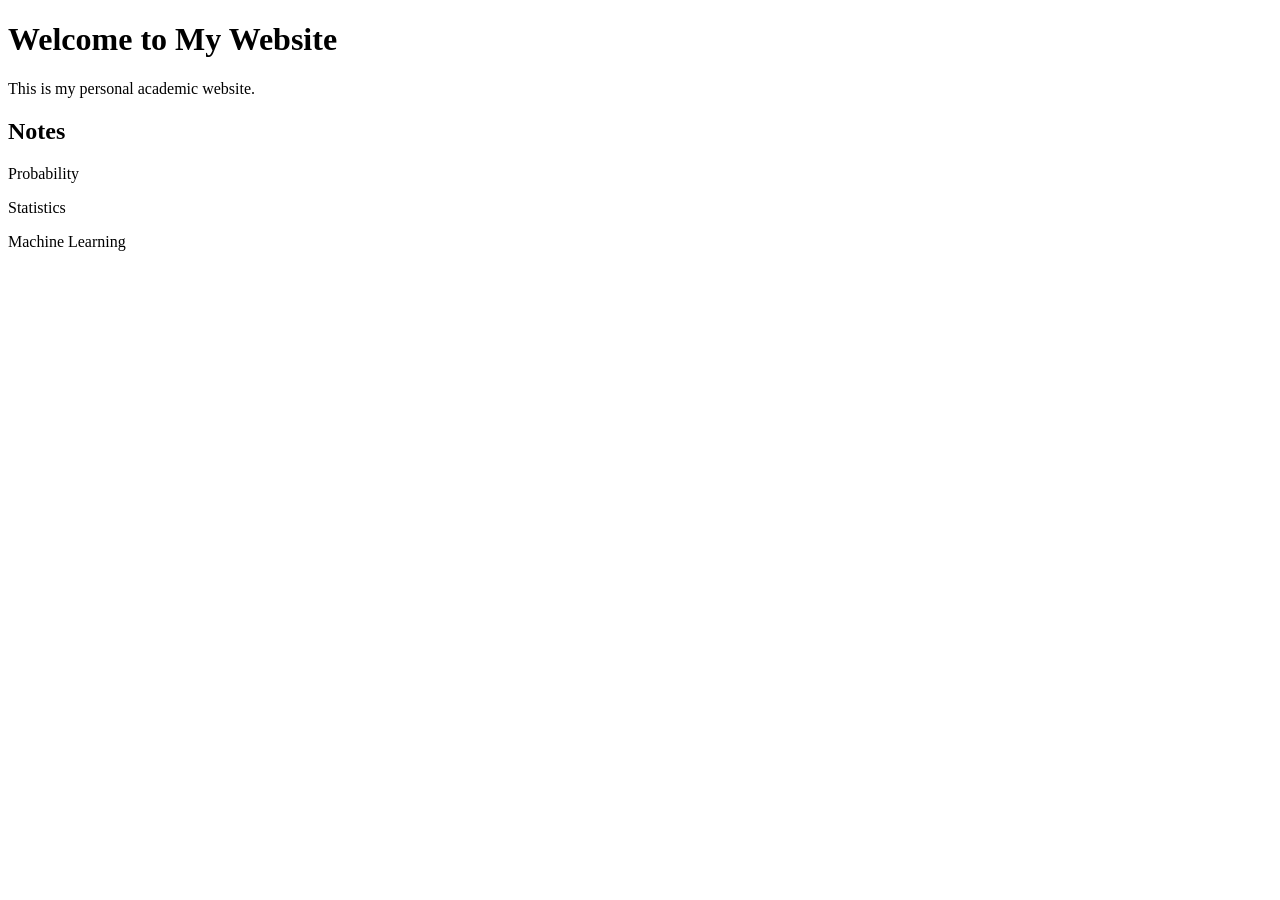
==== index.html @ 8c78820b "Create index.html for academic website" ====
<!DOCTYPE html>
<html lang="en">

<head>
    <meta charset="UTF-8">
    <title>My Academic Website</title>
</head>

<body>

    <h1>Welcome to My Website</h1>

    <p>This is my personal academic website.</p>

    <h2>Notes</h2>

    <p>Probability</p>
    <p>Statistics</p>
    <p>Machine Learning</p>

</body>

</html>
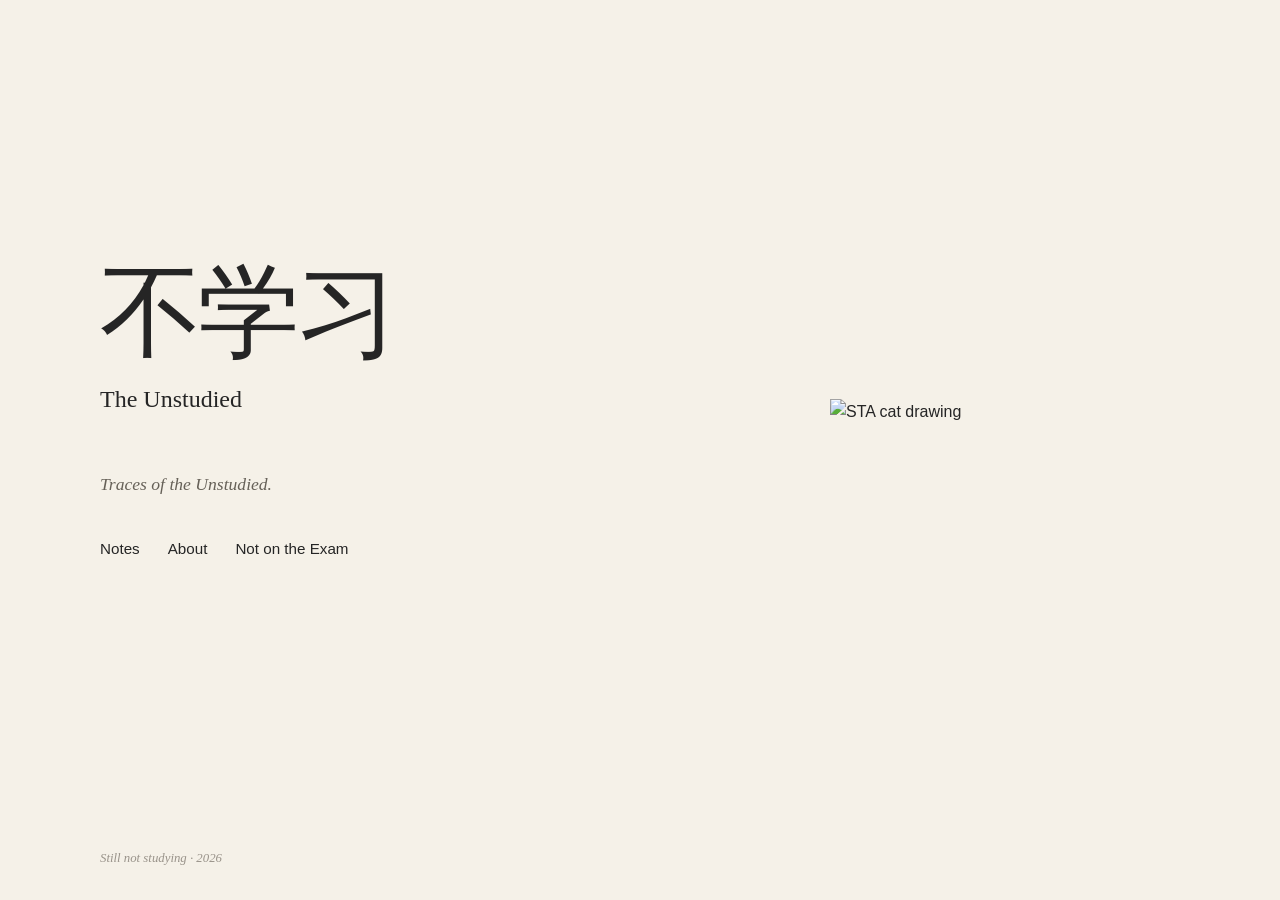
==== commit 01344706: "Revise homepage layout and content Updated the structure and content of the homepage, including new " ====
--- a/index.html
+++ b/index.html
@@ -1,23 +1,51 @@
 <!DOCTYPE html>
 <html lang="en">
+<head>
+  <meta charset="UTF-8">
+  <meta name="viewport" content="width=device-width, initial-scale=1.0">
 
-<head>
-    <meta charset="UTF-8">
-    <title>My Academic Website</title>
+  <title>The Unstudied</title>
+
+  <link rel="stylesheet" href="style.css">
 </head>
 
-<body>
+<body class="home">
 
-    <h1>Welcome to My Website</h1>
+  <main class="home-main">
+    <div class="container">
 
-    <p>This is my personal academic website.</p>
+      <section class="home-hero">
 
-    <h2>Notes</h2>
+        <div class="home-text">
+          <h1 class="home-title">不学习</h1>
 
-    <p>Probability</p>
-    <p>Statistics</p>
-    <p>Machine Learning</p>
+          <p class="home-english">The Unstudied</p>
+
+          <p class="home-tagline">
+            Traces of the Unstudied.
+          </p>
+
+          <nav class="home-nav">
+            <a href="notes.html">Notes</a>
+            <a href="about.html">About</a>
+            <a href="not-on-the-exam.html">Not on the Exam</a>
+          </nav>
+        </div>
+
+        <div class="home-image">
+          <img src="assets/cat.png" alt="STA cat drawing">
+        </div>
+
+      </section>
+
+    </div>
+  </main>
+
+  <footer class="site-footer">
+    <div class="container">
+      Still not studying · 2026
+    </div>
+  </footer>
 
 </body>
-
 </html>
--- a/style.css
+++ b/style.css
@@ -0,0 +1,165 @@
+/* ---------- Base ---------- */
+
+* {
+  box-sizing: border-box;
+}
+
+html {
+  scroll-behavior: auto;
+}
+
+body {
+  margin: 0;
+  background: #f5f1e8;
+  color: #252525;
+  font-family: -apple-system, BlinkMacSystemFont, "Segoe UI", Helvetica, Arial, sans-serif;
+  line-height: 1.6;
+}
+
+h1,
+h2,
+h3,
+.site-title,
+.course-title {
+  font-family: Georgia, "Times New Roman", Times, serif;
+  font-weight: 400;
+}
+
+a {
+  color: inherit;
+  text-decoration: none;
+}
+
+.container {
+  width: calc(100% - 48px);
+  max-width: 1080px;
+  margin: 0 auto;
+}
+
+/* ---------- Home ---------- */
+
+.home {
+  min-height: 100vh;
+  display: flex;
+  flex-direction: column;
+}
+
+.home-main {
+  flex: 1;
+  display: flex;
+  align-items: center;
+}
+
+.home-hero {
+  width: 100%;
+  display: grid;
+  grid-template-columns: 1.3fr 0.7fr;
+  align-items: center;
+  gap: 80px;
+  padding: 80px 0;
+}
+
+.home-title {
+  margin: 0;
+  font-family: Georgia, "Times New Roman", Times, serif;
+  font-size: clamp(4rem, 8vw, 7rem);
+  font-weight: 400;
+  line-height: 1;
+  letter-spacing: -0.04em;
+}
+
+.home-english {
+  margin: 16px 0 0;
+  font-family: Georgia, "Times New Roman", Times, serif;
+  font-size: 1.5rem;
+  font-weight: 400;
+}
+
+.home-tagline {
+  margin: 52px 0 0;
+  font-family: Georgia, "Times New Roman", Times, serif;
+  font-size: 1.1rem;
+  font-style: italic;
+  color: #666158;
+}
+
+.home-nav {
+  display: flex;
+  gap: 28px;
+  margin-top: 38px;
+  font-size: 0.95rem;
+}
+
+.home-nav a {
+  border-bottom: 1px solid transparent;
+}
+
+.home-nav a:hover {
+  border-bottom-color: #252525;
+}
+
+.home-image {
+  display: flex;
+  justify-content: center;
+  align-items: center;
+}
+
+.home-image img {
+  display: block;
+  width: 100%;
+  max-width: 360px;
+  height: auto;
+}
+
+.site-footer {
+  padding: 24px 0 32px;
+  font-family: Georgia, "Times New Roman", Times, serif;
+  font-size: 0.8rem;
+  font-style: italic;
+  color: #99938a;
+}
+
+/* ---------- Mobile ---------- */
+
+@media (max-width: 700px) {
+  .container {
+    width: calc(100% - 36px);
+  }
+
+  .home-main {
+    align-items: flex-start;
+  }
+
+  .home-hero {
+    grid-template-columns: 1fr;
+    gap: 42px;
+    padding: 64px 0 40px;
+  }
+
+  .home-title {
+    font-size: clamp(3.6rem, 19vw, 5.5rem);
+  }
+
+  .home-english {
+    font-size: 1.25rem;
+  }
+
+  .home-tagline {
+    margin-top: 38px;
+  }
+
+  .home-nav {
+    flex-direction: column;
+    align-items: flex-start;
+    gap: 10px;
+    margin-top: 32px;
+  }
+
+  .home-image {
+    justify-content: flex-start;
+  }
+
+  .home-image img {
+    max-width: 280px;
+  }
+}
